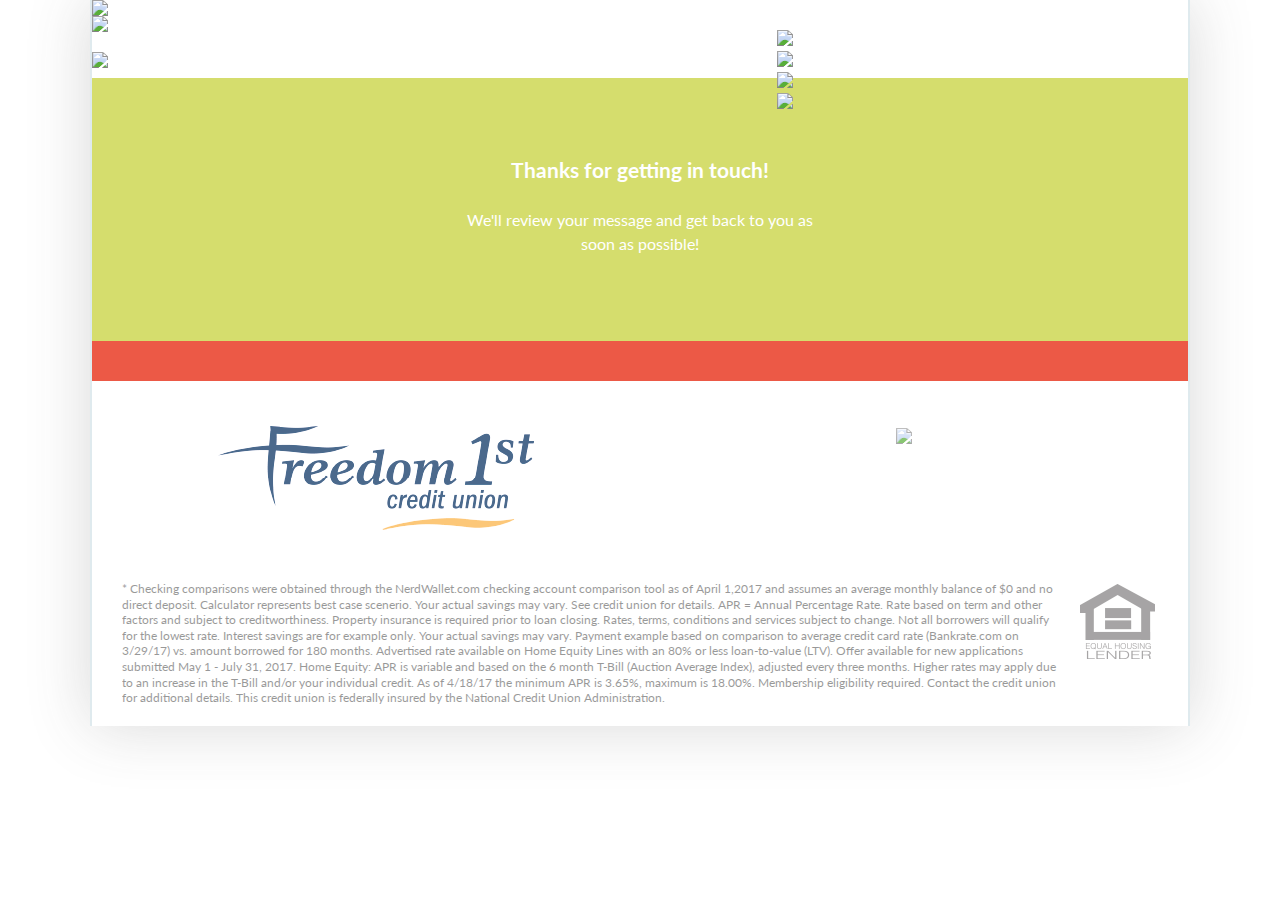
==== thanks.html @ 16cd1525 "Initial commit." ====
<!doctype html>
<html lang="en-US" class="no-js">
<head>
	<meta charset="utf-8">
	<title>Road Trip - Freedom First CU</title>

	<meta http-equiv="X-UA-Compatible" content="IE=edge" />
	<meta name="viewport" content="width=device-width, initial-scale=1">
	<link rel="stylesheet" href="css/main.css?v=1">
	<script src="js/head.js"></script>
</head>
<body>
	<div class="wrap">
	<main class="container">
		
		<header>
			<a href="./">
				<img src="img/header-small.png" class="small">
				<img src="img/header.png" class="large">
			</a>
			<div class="buttons">
				<a href="./#checking"><img src="img/button-checking.png" /></a>
				<a href="./#auto"><img src="img/button-auto.png" /></a>
				<a href="./#home"><img src="img/button-home-equity.png" /></a>
				<a href="./#choice"><img src="img/button-choice.png" /></a>
			</div>
		</header>
		
		<div class="main">

			<div class="group title">
				<img src="img/title-choice.png">
			</div>
			<section class="contact bg-tan group">
				<div style="padding: 20px; max-width: 400px; margin: 30px auto; text-align: center;">
					<h3>Thanks for getting in touch!</h3>
					<p>We'll review your message and get back to you as soon as possible!</p>
				</div>
			</section>

		</div>

		<div class="footer-bar group">
			<div class="half separator">
				<a href="https://www.smartfedcu.com/"><img src="img/logo.png"></a>
			</div>
			<div class="half">
				<a href="tel:6142610650"><img src="img/phone.png"></a>
			</div>
		</div>

		<div class="fine-print group wrap">
			<img src="img/logo-equal-opportunity.png" class="equal-opportunity">
			* Checking comparisons were obtained through the NerdWallet.com checking account comparison tool as of April 1,2017 and assumes an average monthly balance of $0 and no direct deposit. Calculator represents best case scenerio.  Your actual savings may vary.  See credit union for details. APR = Annual Percentage Rate. Rate based on term and other factors and subject to creditworthiness. Property insurance is required prior to loan closing. Rates, terms, conditions and services subject to change. Not all borrowers will qualify for the lowest rate. Interest savings are for example only. Your actual savings may vary. Payment example based on comparison to average credit card rate (Bankrate.com on 3/29/17) vs. amount borrowed for 180 months. Advertised rate available on Home Equity Lines with an 80% or less loan-to-value (LTV). Offer available for new applications submitted May 1 - July 31, 2017. Home Equity: APR is variable and based on the  6 month T-Bill (Auction Average Index), adjusted every three months. Higher rates may apply due to an increase in the T-Bill and/or your individual credit. As of 4/18/17 the minimum APR is 3.65%, maximum is 18.00%. Membership eligibility required. Contact the credit union for additional details.  This credit union is federally insured by the National Credit Union Administration. 
		</div>

	</main>

<script src="//ajax.googleapis.com/ajax/libs/jquery/1.11.2/jquery.min.js"></script>
<script src="js/main.js"></script>
</body>
</html>
---- css/main.css ----
@import url(http://fonts.googleapis.com/css?family=Lato:300,300italic,400,400italic,700,700italic);.bg-blue{background:#5d94ac;color:white}.bg-teal{background:#5e9ec5;color:white}.bg-green{background:#66bd5a;color:white}.bg-lime{background:#8dc63f;color:white}.bg-red{background:#ec5946;color:white}.bg-navy{background:#002b5c;color:white}.bg-grey{background:#414042;color:white}.bg-tan{background:#d5dd6d;color:white}.text-blue{color:#5d94ac}.text-teal{color:#5e9ec5}.text-green{color:#66bd5a}.text-lime{color:#8dc63f}.text-red{color:#ec5946}.text-navy{color:#002b5c}.text-grey{color:#414042}.text-tan{color:#616618}html,body,div,span,applet,object,iframe,h1,h2,h3,h4,h5,h6,p,blockquote,pre,a,abbr,acronym,address,big,cite,code,del,dfn,em,font,img,ins,kbd,q,s,samp,small,strike,strong,sub,sup,tt,var,dl,dt,dd,ol,ul,li,fieldset,form,label,legend,table,caption,tbody,tfoot,thead,tr,th,td{margin:0;padding:0;border:0;outline:0;font-weight:inherit;font-style:inherit;font-size:100%;font-family:inherit;vertical-align:baseline}:focus{outline:0}body{line-height:1;color:black;background:white}ol,ul{list-style:none}table{border-collapse:separate;border-spacing:0}caption,th,td{text-align:left;font-weight:normal}blockquote:before,blockquote:after,q:before,q:after{content:""}blockquote,q{quotes:"" ""}*,:before,:after{box-sizing:border-box}img,video,iframe{max-width:100%}.clearfix,.group{zoom:1}.clearfix:before,.clearfix:after,.group:before,.group:after{content:"";display:table}.clearfix,.clearfix:before,.clearfix:after,.group,.group:before,.group:after{clear:both}body{font-family:"Lato", sans-serif;font-weight:400;font-size:85%;line-height:1.5em;color:#5d94ac;background-color:white}@media only screen and (min-width: 1024px){body{font-size:100%}}a{color:#5d94ac;text-decoration:none;cursor:pointer}a:hover{color:#7faabd}h1,h2,h3,h4,h5,h6,p{margin:0;padding:10px 0}h1,h2,h3,h4,h5,h6{font-weight:700;line-height:1.2em}h1{font-size:1.7em;font-family:"Lato", sans-serif;font-weight:400}h2{font-size:1.5em}h3{font-size:1.3em;line-height:1.2em}h3.caps{text-transform:uppercase;padding-top:50px}h4{font-size:1.3em;line-height:1.3em;font-family:"Lato", sans-serif;font-weight:400}strong{font-weight:700}input[type=text],select,textarea{display:block;width:100%;padding:14px 20px;border:0;font-size:20px;line-height:20px;border-radius:15px;-webkit-appearance:none;background:white;color:#414042}input[type=text].amount,select.amount,textarea.amount{background:#fff url("[data-uri]") left center no-repeat;padding:14px 0 14px 30px}input[type=text].percent,select.percent,textarea.percent{background:#fff url("[data-uri]") right center no-repeat}textarea{height:94px}select{background:#fff url([data-uri]) right center no-repeat;padding:16px 20px;width:100%}.sixty,.fourty,.quarter,.three-quarter,.third,.half,.thirty,.two-third{padding:20px 0}@media only screen and (min-width: 768px){.sixty,.fourty,.quarter,.three-quarter,.third,.half,.thirty,.two-third{float:left}.sixty.right,.fourty.right,.quarter.right,.three-quarter.right,.third.right,.half.right,.thirty.right,.two-third.right{float:right}.sixty{width:60%}.quarter{width:25%}.three-quarter{width:75%}.third{width:33.3333%}.two-third{width:66.6666%}.half{width:50%;padding:20px}.thirty{width:30%}.fourty{width:40%}}@media only screen and (min-width: 1024px){.half{padding:25px 40px}}.text-center{text-align:center}.text-right{text-align:right}.container{background:url(../img/bg-overlay.jpg) center center no-repeat;background-size:cover}@media only screen and (min-width: 1100px){.container{border-left:2px solid rgba(93,148,172,0.2);border-right:2px solid rgba(93,148,172,0.2);box-shadow:0 0 60px rgba(65,64,66,0.2)}}@media only screen and (min-width: 1220px){.container{padding-bottom:20px}}header{position:relative;text-align:center}header img{display:block}header .buttons{text-align:center;padding:15px;zoom:1}header .buttons:before,header .buttons:after{content:"";display:table}header .buttons,header .buttons:before,header .buttons:after{clear:both}header .buttons img{margin:5px 0;opacity:1;-webkit-transition:300ms opacity ease-in-out;transition:300ms opacity ease-in-out;width:100%}header .buttons img:hover{opacity:.8}@media only screen and (min-width: 480px){header .buttons img{width:48%;margin:5px 1%;float:left}}@media only screen and (min-width: 768px){header .buttons img{width:auto;float:none;margin:5px 0}}@media only screen and (min-width: 768px){header .buttons{position:absolute;top:10px;right:10px;width:38%}}.wrap{max-width:1100px;margin:0 auto;position:relative;zoom:1}.wrap:before,.wrap:after{content:"";display:table}.wrap,.wrap:before,.wrap:after{clear:both}.pad{padding:30px 20px}.savings-thermometer{margin:0 auto}@media only screen and (min-width: 500px){.savings-thermometer{float:right;margin:-30px 0 0 0}}.main .wrap{max-width:850px;margin:30px auto}.main .large-title{background:#002b5c;padding:20px}.main .large-title img{float:left;width:50px;margin-right:20px}@media only screen and (min-width: 768px){.main .large-title img{margin-left:40px;width:90px}}@media only screen and (min-width: 1024px){.main .large-title img{margin-left:70px;width:130px}}.main .large-title h3{line-height:50px;padding:0;color:white;text-transform:uppercase}@media only screen and (min-width: 768px){.main .large-title h3{line-height:90px;font-size:25px}}@media only screen and (min-width: 1024px){.main .large-title h3{line-height:130px;font-size:35px}}.main .title{padding:20px;padding-bottom:10px}@media only screen and (min-width: 768px){.main .title img{max-width:60%;float:left}.main .title h3{float:right;padding:23px 0 0 0;font-size:20px}}@media only screen and (min-width: 920px){.main .title{padding-left:0;padding-right:0}}.main section{margin-bottom:60px}.main section p{padding:15px 0}.main section.contact{padding:20px;margin-bottom:0}.main section.contact .btn{background:#ec5946;width:auto;float:right;padding:10px 20px}@media only screen and (min-width: 768px){.main section.contact .btn{padding:10px 20px;border-radius:10px}}.main section table{width:100%;background:#f4f8fb}.main section table tr th{background:#5e9ec5;color:white;text-transform:uppercase;font-size:1.2em;padding:15px;text-align:center}.main section table tr td{padding:10px;text-align:center;vertical-align:middle;font-weight:bold;color:#5e9ec5}@media only screen and (min-width: 480px){.main section table tr td{font-size:1.8em}}@media only screen and (min-width: 768px){.main section table tr td{padding:10px 20px}}.main section table tr td.bal{background:rgba(94,158,197,0.2)}.main section table tr.even td{background:rgba(94,158,197,0.2)}.main section table tr.even td.bal{background:rgba(94,158,197,0.4)}input[type=submit],button,.btn{font-family:"Lato", sans-serif;font-weight:400;padding:11px 35px 11px 11px;background:#ec5946;color:white;border:0;font-size:1.4em;line-height:1.4em;text-transform:uppercase;display:block;width:100%;cursor:pointer;text-align:right;position:relative;-webkit-transition:400ms opacity ease-in-out;transition:400ms opacity ease-in-out;opacity:1}@media only screen and (min-width: 768px){input[type=submit],button,.btn{padding-right:70px}}input[type=submit]:hover,button:hover,.btn:hover{color:white;opacity:.8}input[type=submit]:after,button:after,.btn:after{content:'';background:url(../img/button-arrow.png) center center;display:inline-block;height:25px;width:25px;position:absolute;right:10px;top:50%;margin-top:-12.5px}@media only screen and (min-width: 768px){input[type=submit]:after,button:after,.btn:after{right:30px}}.bg-blue input[type=submit],.bg-blue button,.bg-blue .btn{background:#5d94ac}.bg-teal input[type=submit],.bg-teal button,.bg-teal .btn{background:#5e9ec5}.bg-yellow input[type=submit],.bg-yellow button,.bg-yellow .btn{background:#fff200}.bg-green input[type=submit],.bg-green button,.bg-green .btn{background:#66bd5a}.bg-grey input[type=submit],.bg-grey button,.bg-grey .btn{background:#414042}.bg-tan input[type=submit],.bg-tan button,.bg-tan .btn{background:#d5dd6d;color:#616618}.footer-bar{padding:20px;text-align:center;border-top:40px solid #ec5946}.footer-bar a{-webkit-transition:400ms opacity ease-in-out;transition:400ms opacity ease-in-out;opacity:.7}.footer-bar a:hover{opacity:1}.footer-bar>.third{padding-right:30px}.footer-bar .address{color:#002b5c}@media only screen and (min-width: 768px){.footer-bar .address{text-align:left;padding:0}}.fine-print{padding:0 30px 0;font-size:.75em;line-height:1.3em;text-align:left;color:black;-webkit-transition:400ms opacity ease-in-out;transition:400ms opacity ease-in-out;opacity:.4}.fine-print:hover{opacity:1}.fine-print img{float:right;margin:0 0 15px 15px}
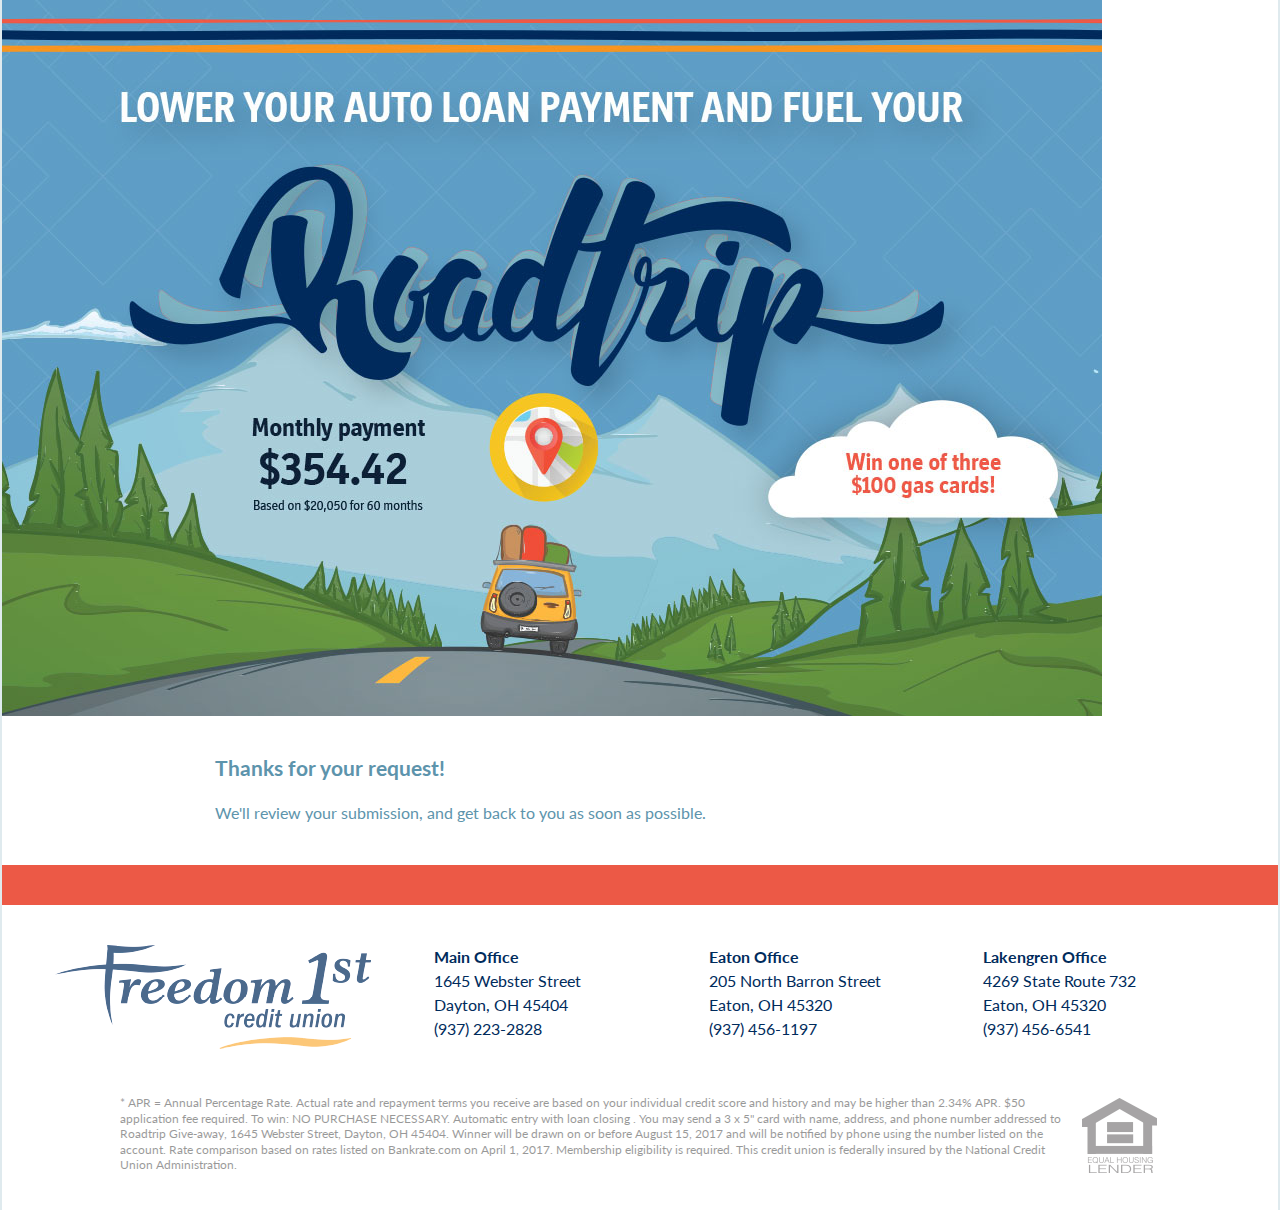
==== commit bf56bfc3: "Adjust thanks.html page content." ====
--- a/thanks.html
+++ b/thanks.html
@@ -10,48 +10,50 @@
 	<script src="js/head.js"></script>
 </head>
 <body>
-	<div class="wrap">
 	<main class="container">
 		
 		<header>
-			<a href="./">
-				<img src="img/header-small.png" class="small">
-				<img src="img/header.png" class="large">
-			</a>
-			<div class="buttons">
-				<a href="./#checking"><img src="img/button-checking.png" /></a>
-				<a href="./#auto"><img src="img/button-auto.png" /></a>
-				<a href="./#home"><img src="img/button-home-equity.png" /></a>
-				<a href="./#choice"><img src="img/button-choice.png" /></a>
-			</div>
+			<img src="img/header.jpg" class="large">
 		</header>
 		
 		<div class="main">
 
-			<div class="group title">
-				<img src="img/title-choice.png">
+			<div class="wrap">
+				<h3>Thanks for your request!</h3>
+				<p>We'll review your submission, and get back to you as soon as possible.</p>
 			</div>
-			<section class="contact bg-tan group">
-				<div style="padding: 20px; max-width: 400px; margin: 30px auto; text-align: center;">
-					<h3>Thanks for getting in touch!</h3>
-					<p>We'll review your message and get back to you as soon as possible!</p>
-				</div>
-			</section>
 
 		</div>
 
 		<div class="footer-bar group">
-			<div class="half separator">
-				<a href="https://www.smartfedcu.com/"><img src="img/logo.png"></a>
+			<div class="third">
+				<a href="https://www.freedom1stcu.com/"><img src="img/logo.png"></a>
 			</div>
-			<div class="half">
-				<a href="tel:6142610650"><img src="img/phone.png"></a>
-			</div>
+				<div class="two-third">
+					<div class="address third">
+						<strong>Main Office</strong><br>
+						1645 Webster Street<br>
+						Dayton, OH 45404<br>
+						(937) 223-2828
+					</div>
+					<div class="address third">
+						<strong>Eaton Office</strong><br>
+						205 North Barron Street<br>
+						Eaton, OH 45320<br>
+						(937) 456-1197
+					</div>
+					<div class="address third">
+						<strong>Lakengren Office</strong><br>
+						4269 State Route 732<br>
+						Eaton, OH 45320<br>
+						(937) 456-6541
+					</div>
+				</div>
 		</div>
 
 		<div class="fine-print group wrap">
 			<img src="img/logo-equal-opportunity.png" class="equal-opportunity">
-			* Checking comparisons were obtained through the NerdWallet.com checking account comparison tool as of April 1,2017 and assumes an average monthly balance of $0 and no direct deposit. Calculator represents best case scenerio.  Your actual savings may vary.  See credit union for details. APR = Annual Percentage Rate. Rate based on term and other factors and subject to creditworthiness. Property insurance is required prior to loan closing. Rates, terms, conditions and services subject to change. Not all borrowers will qualify for the lowest rate. Interest savings are for example only. Your actual savings may vary. Payment example based on comparison to average credit card rate (Bankrate.com on 3/29/17) vs. amount borrowed for 180 months. Advertised rate available on Home Equity Lines with an 80% or less loan-to-value (LTV). Offer available for new applications submitted May 1 - July 31, 2017. Home Equity: APR is variable and based on the  6 month T-Bill (Auction Average Index), adjusted every three months. Higher rates may apply due to an increase in the T-Bill and/or your individual credit. As of 4/18/17 the minimum APR is 3.65%, maximum is 18.00%. Membership eligibility required. Contact the credit union for additional details.  This credit union is federally insured by the National Credit Union Administration. 
+			* APR = Annual Percentage Rate. Actual rate and repayment terms you receive are based on your individual credit score and history and may be higher than 2.34% APR.  $50 application fee required. To win: NO PURCHASE NECESSARY.  Automatic entry with loan closing . You may send a 3 x 5" card with name, address, and phone number addressed to Roadtrip Give-away, 1645 Webster Street, Dayton, OH 45404. Winner will be drawn on or before August 15, 2017 and will be notified by phone using the number listed on the account. Rate comparison based on rates listed on Bankrate.com on April 1, 2017. Membership eligibility is required. This credit union is federally insured by the National Credit Union Administration. 
 		</div>
 
 	</main>
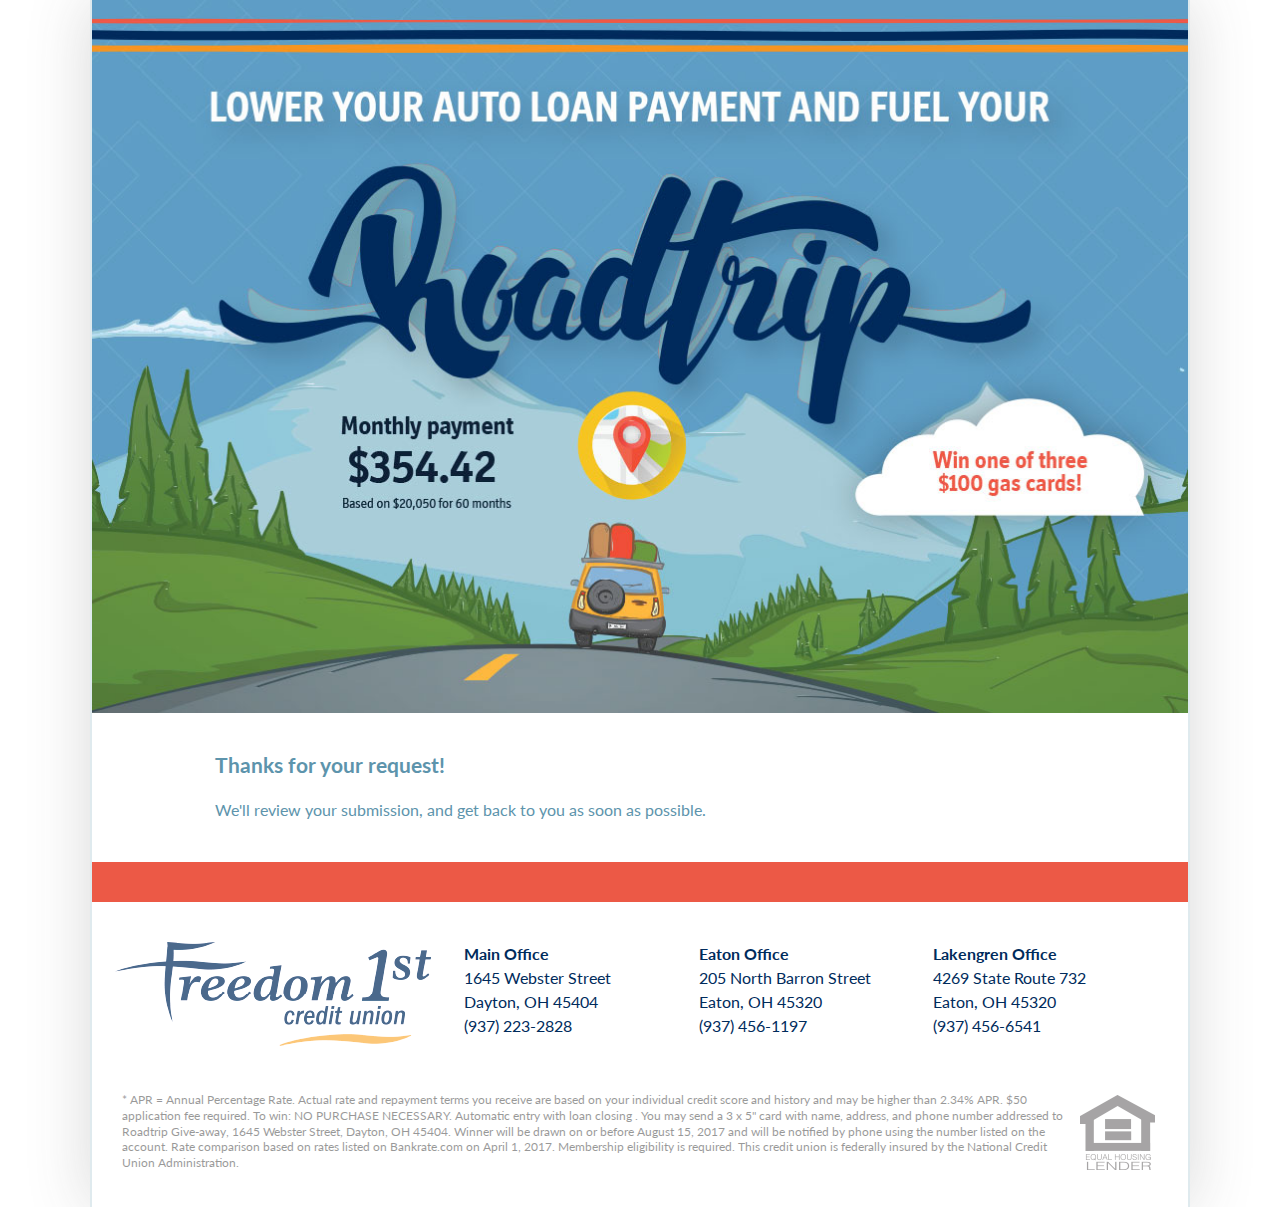
==== commit a59577de: "Fix the wrapper divs." ====
--- a/thanks.html
+++ b/thanks.html
@@ -10,6 +10,7 @@
 	<script src="js/head.js"></script>
 </head>
 <body>
+<div class="wrap">
 	<main class="container">
 		
 		<header>
@@ -57,7 +58,7 @@
 		</div>
 
 	</main>
-
+</div>
 <script src="//ajax.googleapis.com/ajax/libs/jquery/1.11.2/jquery.min.js"></script>
 <script src="js/main.js"></script>
 </body>
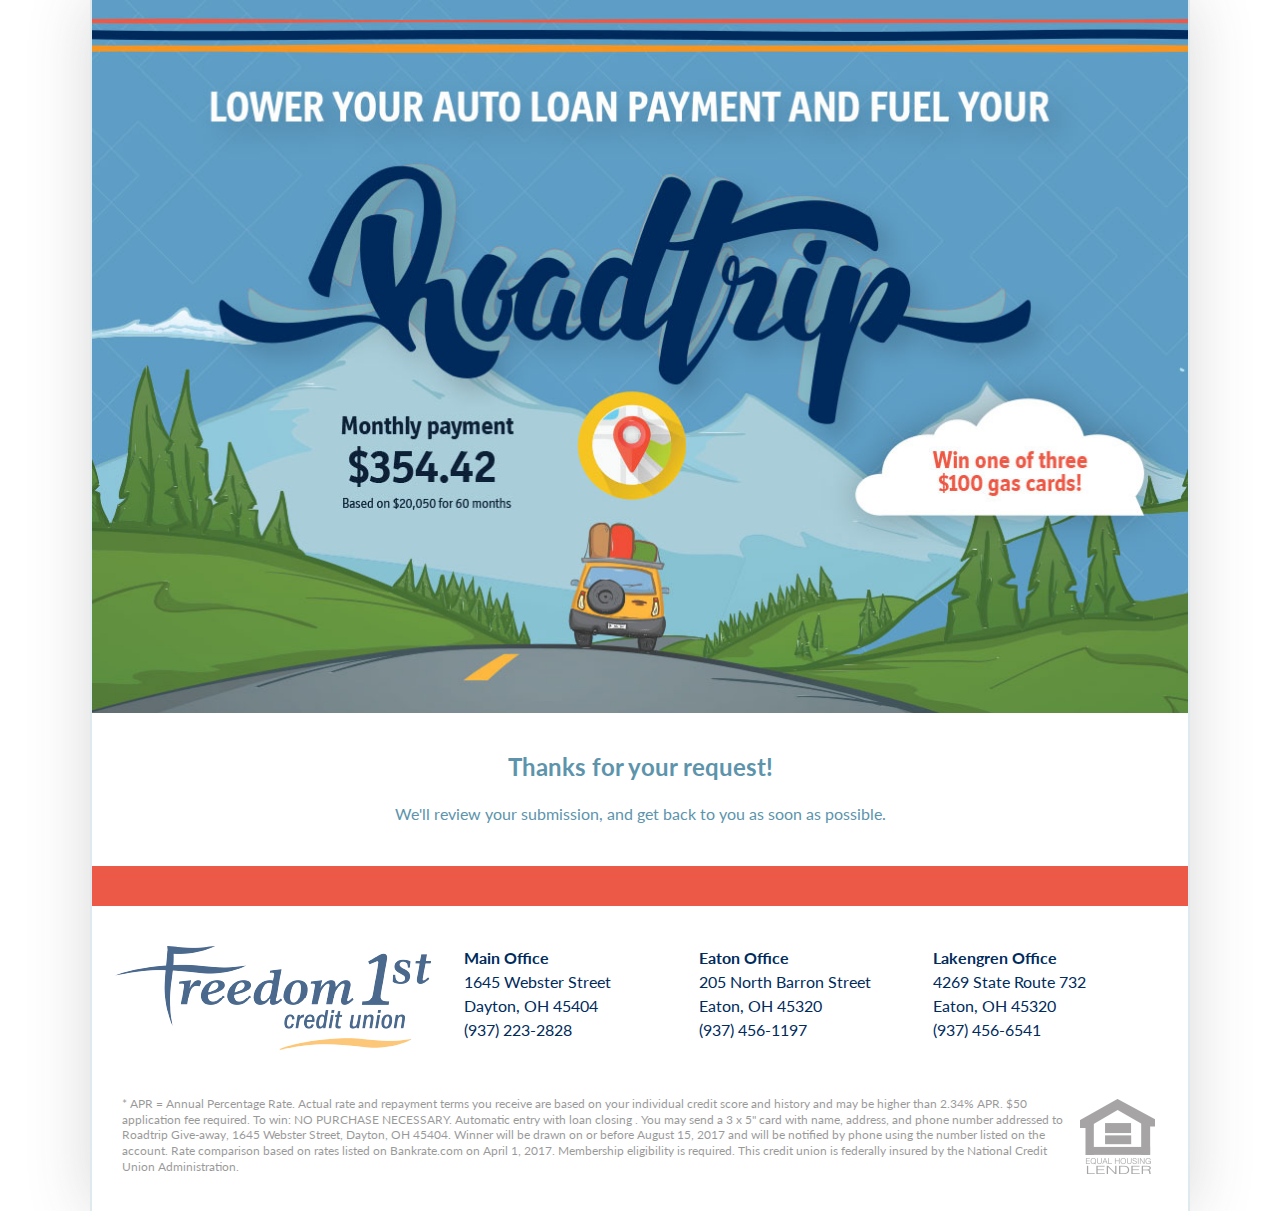
==== commit 110c2841: "Set thank you header as an h2." ====
--- a/thanks.html
+++ b/thanks.html
@@ -19,8 +19,8 @@
 		
 		<div class="main">
 
-			<div class="wrap">
-				<h3>Thanks for your request!</h3>
+			<div class="wrap text-center">
+				<h2>Thanks for your request!</h2>
 				<p>We'll review your submission, and get back to you as soon as possible.</p>
 			</div>
 
